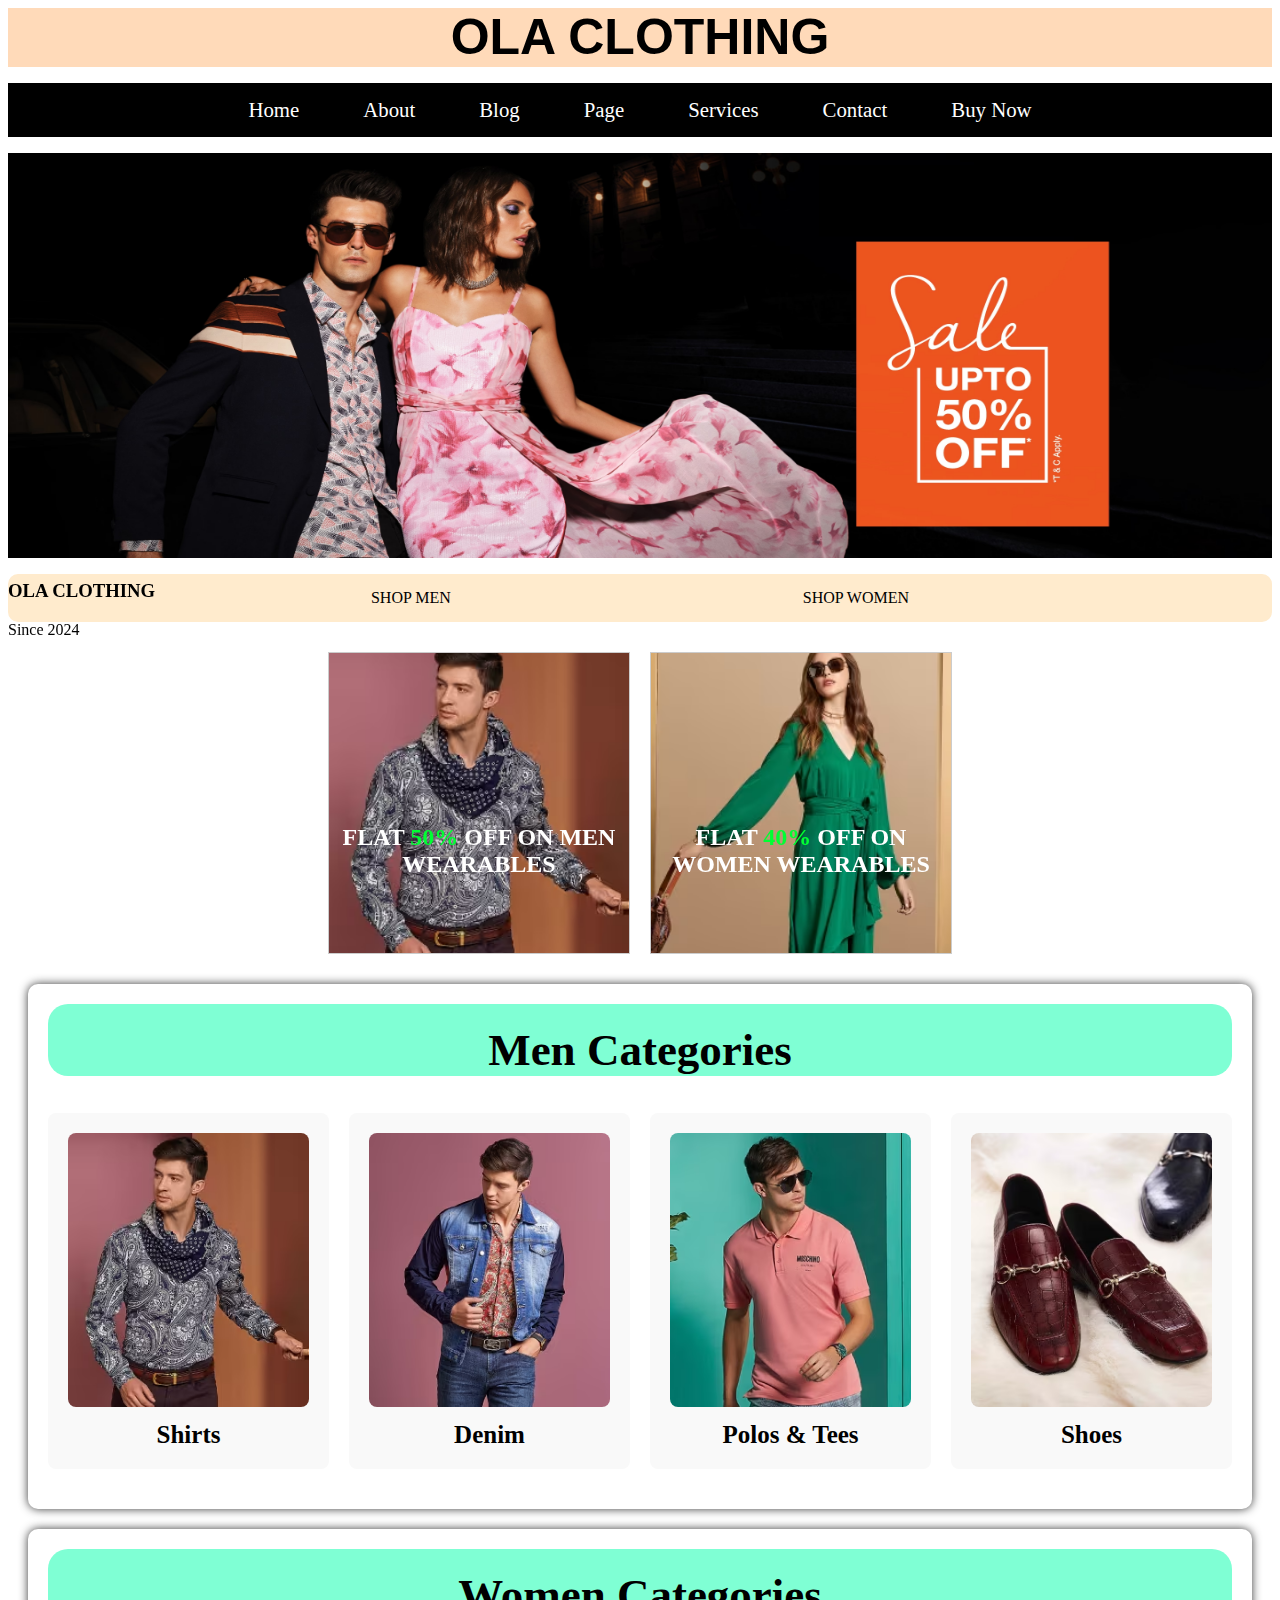
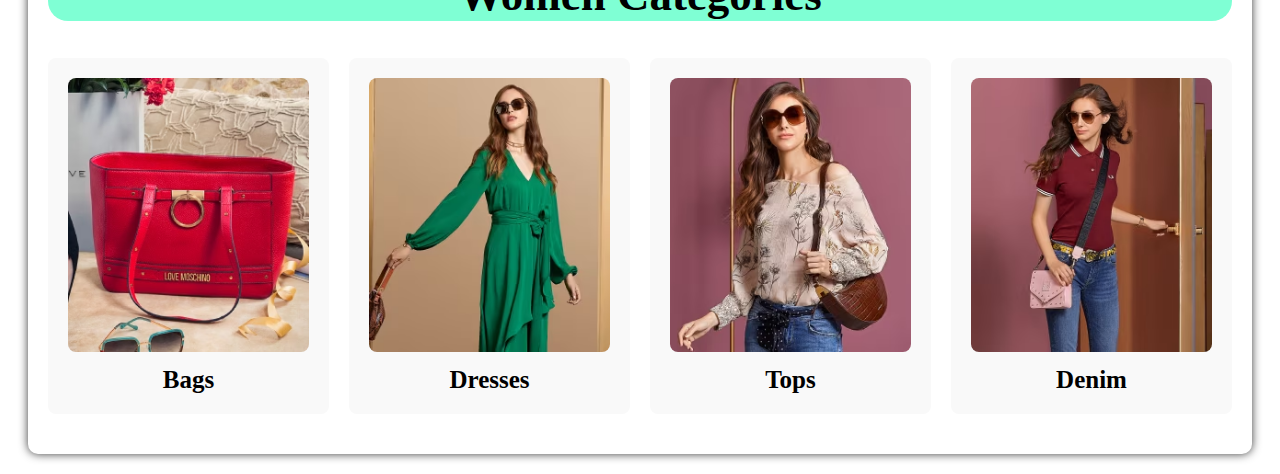
====  Landing Page/index.html @ 39f4af55 "landingpage" ====
<!DOCTYPE html>
<html lang="en">
<head>
    <meta charset="UTF-8">
    <meta name="viewport" content="width=device-width, initial-scale=1.0">
    <title>Ola Clothing</title>
    <link rel="stylesheet" href="style.css">
</head>
<body>
    <div class="Landing">OLA CLOTHING</div>
    
    <nav>
        <ul class="nav-links">
            <li><a href="#">Home</a></li>
            <li><a href="#">About</a></li>
            <li><a href="#">Blog</a></li>
            <li><a href="#">Page</a></li>
            <li><a href="#"> Services</a></li>
            <li><a href="#">Contact</a></li>
            <li><a href="#">Buy Now</a></li>
            
        
        </ul>
    </nav>
    
    <main>
        <!-- Main content of the page -->
        <section class="hero">
            <img src="Main-Banners.jpg" height="100%" width="100%" alt="Hero Image">
            <div class="text-block">
                <h3>OLA CLOTHING</h3>
                <p>Since 2024</p>
            </div>

        </section>
        <nav>
            <ul class="nav-links-gender">
                <li>SHOP MEN</li> 
                <li>SHOP WOMEN</li>
            </ul>
        </nav>

        <section class="discounts">
            <div class="discount-box-men">
                <h2>FLAT <span>50%</span> OFF ON MEN WEARABLES</h2>
            </div>
            <div class="discount-box-women">
                <h2>FLAT <span>40%</span> OFF ON WOMEN WEARABLES</h2>
            </div>
        </section>
         
        <section class="categories">
            <h2>Men Categories</h2>
            <div class="category-grid">
                <div class="category-item">
                    <img src="Mens-CasualShirts.jpg" alt="Shirts">
                    <p>Shirts</p>
                </div>
                <div class="category-item">
                    <img src="Mens-Jeans.jpg" alt="Denim">
                    <p>Denim</p>
                </div>
                <div class="category-item">
                    <img src="Mens-Polos.jpg" alt="Polos & Tees">
                    <p>Polos & Tees</p>
                </div>
                <div class="category-item">
                    <img src="Mens-Shoes.jpg" alt="Shoes">
                    <p>Shoes</p>
                </div>
            </div>
        </section>
        <section class="categories">
            <h2>Women Categories</h2>
            <div class="category-grid">
                <div class="category-item">
                    <img src="Womens-Bags1697105139.jpg" alt="Bags">
                    <p>Bags</p>
                </div>
                <div class="category-item">
                    <img src="Womens-Dresses1697105585.jpg" alt="Dresses">
                    <p>Dresses</p>
                </div>
                <div class="category-item">
                    <img src="Womens-Tops1697105652.jpg" alt="Tops">
                    <p>Tops</p>
                </div>
                <div class="category-item">
                    <img src="Womens-Jeans1697105732.jpg" alt="Denim">
                    <p>Denim</p>
                </div>
            </div>
        </section>

    </main>
    
</body>
</html>
----  Landing Page/style.css ----
.Landing{
      display: flex;
      justify-content: center;
      align-items: center;
      height: 6.5vh;
      font-size: 50px;
      font-family: 'Franklin Gothic Medium', 'Arial Narrow', Arial, sans-serif;
      background-color: peachpuff;
      font-weight:bold;
      font-stretch:  extra-expanded;
      border-collapse: collapse; 
      position: sticky;
      top: 0;
      
      
}
.homebutton{
    display: flex;
    justify-content:center;
    align-items: center;
    background-color: aqua;
    height: 7vh;
    font-size: 25px;
}
 
.nav-links{
    list-style: none;
    display: flex;
    gap: 4em;
    text-decoration: none;
    background-color:black;
    justify-content: center;
    padding: 15px;
}
.nav-links a{
    color: #fff;
    text-decoration: none;
    font-size: 1.3em;
    cursor: pointer;
}
.nav-links li{
    display: inline;
}
.nav-links-gender{
    list-style: none;
    display: flex;
    gap: 22em;
    background-color: blanchedalmond;
    justify-content: center;
    padding: 15px;
    text-decoration: none;
    border-radius: 10px;
}
.hero {
    position: relative;
    width:100%;
    height:45vh;
     
}
.categories {
    padding: 20px;
    text-align: center;
    background-color: #fff;
    margin: 20px;
    border-radius: 10px;
    box-shadow: 0 0 10px rgba(0, 0, 0, 0.782);
}

.categories h2 {
    margin-top: 0;
    padding-top: 20px;
    font-size: 45px;
    background-color: aquamarine;
    border-radius: 20px;
    justify-content: center;
    align-self: center;
}

.category-grid {
    display: grid;
    grid-template-columns: repeat(4, 1fr);
    gap: 20px;
    margin: 20px 0;
}

.category-item {
    background-color: #f9f9f9;
    border-radius: 8px;
    padding: 20px;
    text-align: center;
    cursor: pointer;
}

.category-item img {
    width: 100%;
    height: auto;
    border-radius: 8px;
}

.category-item p {
    margin: 10px 0 0;
    font-weight: bold;
    font-size: 25px;
}
.discounts {
    display: flex;
    justify-content: center;
    flex-wrap: wrap;
    margin: 20px;
}

.discount-box-men{
    background: url('Mens-CasualShirts.jpg') no-repeat center center;
    background-size: cover;
    width: 300px;
    height: 300px;
    display: flex;
    align-items: center;
    justify-content: center;
    margin: 10px;
    border: 1px solid #ccc;
    gap: 3em;
}
.discount-box-women{
    background: url('Womens-Dresses1697105585.jpg') no-repeat center center;
    background-size: cover;
    width: 300px;
    height: 300px;
    display: flex;
    align-items: center;
    justify-content: center;
    margin: 10px;
    border: 1px solid #ccc;
}

.discount-box-men h2 {
    color: white;
    font-size: 24px;
    text-align: center;
    position: relative;
    top: 25%;
    left: 50%;
    transform: translate(-50%, -50%);
}
.discount-box-women h2{
    color: white;
    font-size: 24px;
    text-align: center;
    position: relative;
    top: 25%;
    left: 50%;
    transform: translate(-50%, -50%);
}

.discount-box-men span {
    color: rgb(0, 255, 51);
}
.discount-box-women span{
    color:rgb(0, 255, 51);
}
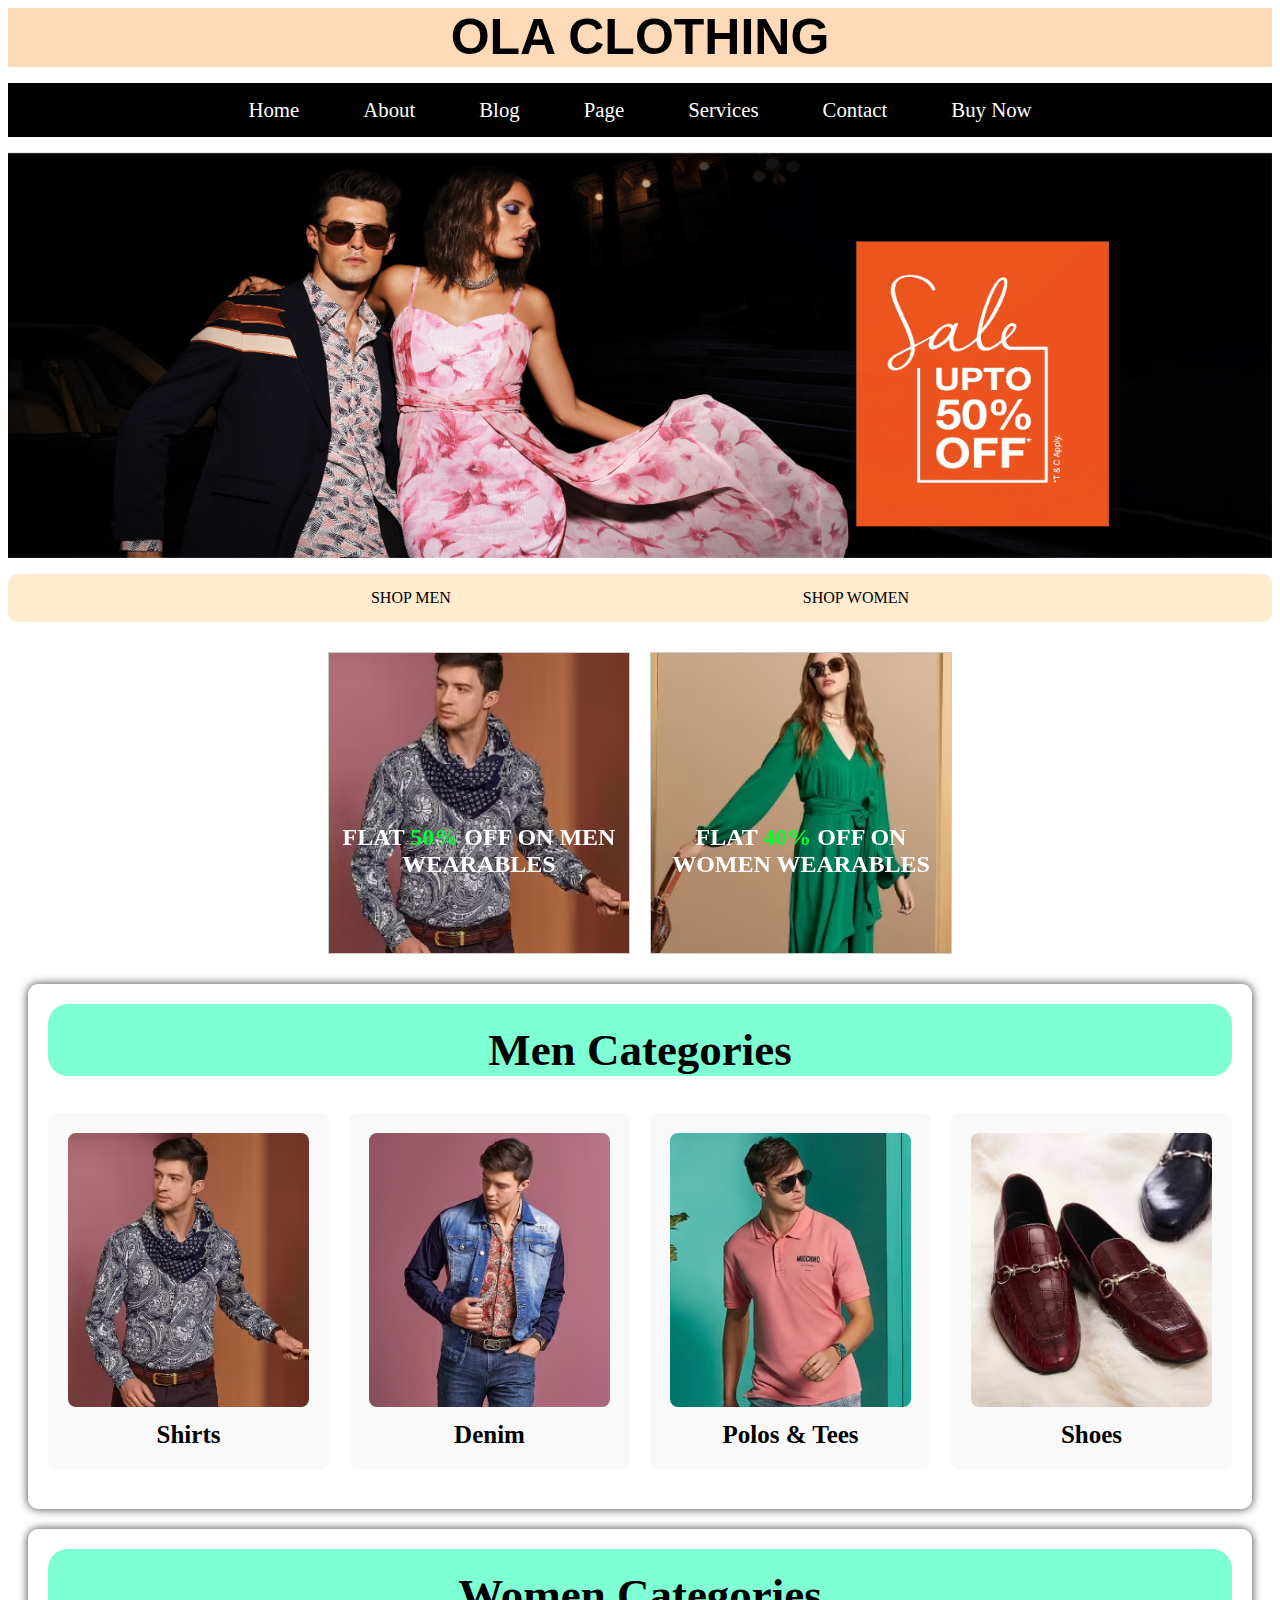
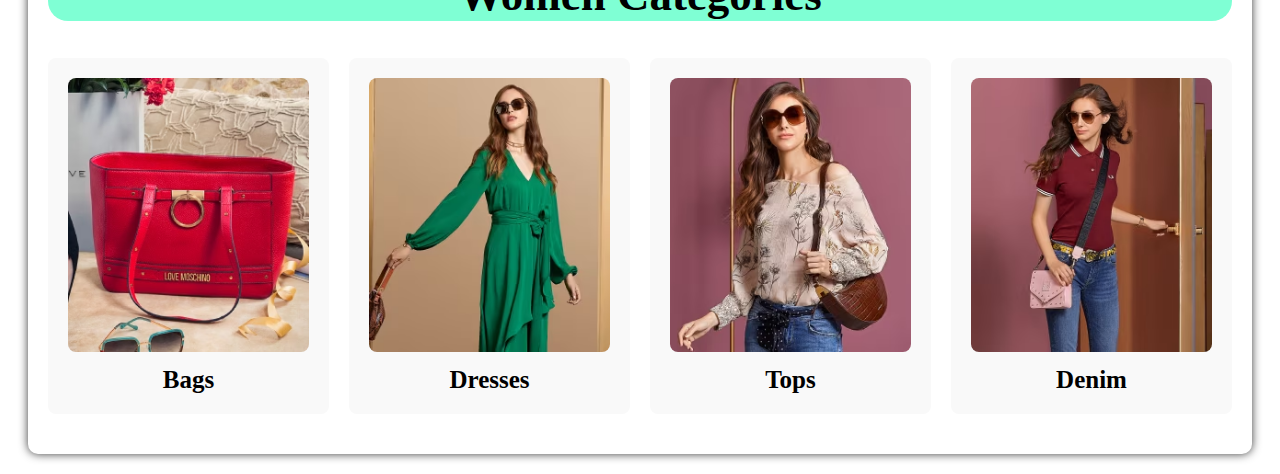
==== commit f8953d49: "project" ====
--- a/ Landing Page/index.html
+++ b/ Landing Page/index.html
@@ -27,10 +27,7 @@
         <!-- Main content of the page -->
         <section class="hero">
             <img src="Main-Banners.jpg" height="100%" width="100%" alt="Hero Image">
-            <div class="text-block">
-                <h3>OLA CLOTHING</h3>
-                <p>Since 2024</p>
-            </div>
+           
 
         </section>
         <nav>
@@ -74,7 +71,7 @@
             <h2>Women Categories</h2>
             <div class="category-grid">
                 <div class="category-item">
-                    <img src="Womens-Bags1697105139.jpg" alt="Bags">
+                    <img src="Womens-Bags1697105139.jpg" alt="Bags" >
                     <p>Bags</p>
                 </div>
                 <div class="category-item">
@@ -86,7 +83,7 @@
                     <p>Tops</p>
                 </div>
                 <div class="category-item">
-                    <img src="Womens-Jeans1697105732.jpg" alt="Denim">
+                    <a href="#"><img src="Womens-Jeans1697105732.jpg" alt="Denim"> </a>
                     <p>Denim</p>
                 </div>
             </div>
